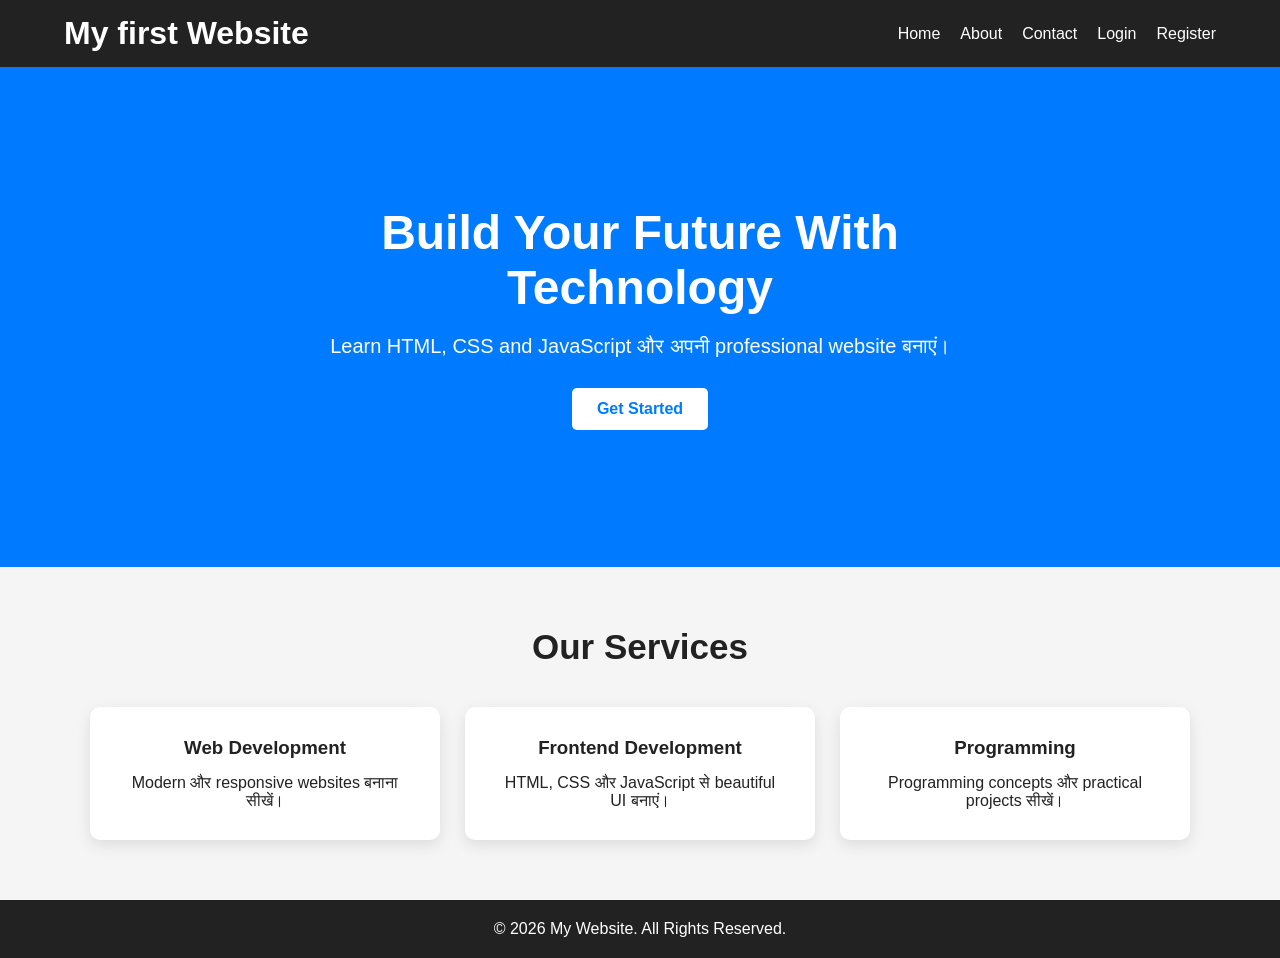
==== index.html @ 9c43d201 "initial commit" ====
<!DOCTYPE html>
<html lang="en">

<head>
    <meta charset="UTF-8">
    <meta name="viewport" content="width=device-width, initial-scale=1.0">

    <title>My Website</title>

    <link rel="stylesheet" href="css/style.css">
</head>

<body>

<header>

    <div class="navbar">

        <h1>My first Website</h1>

        <nav>
            <a href="index.html">Home</a>
            <a href="about.html">About</a>
            <a href="contact.html">Contact</a>
            <a href="login.html">Login</a>
            <a href="register.html">Register</a>
        </nav>

    </div>

</header>


<!-- Hero Section -->

<section class="hero">

    <div class="hero-content">

        <h2>Build Your Future With Technology</h2>

        <p>
            Learn HTML, CSS and JavaScript
            और अपनी professional website बनाएं।
        </p>

        <a href="register.html" class="hero-button">
            Get Started
        </a>

    </div>

</section>


<!-- Services -->

<section class="services">

    <h2>Our Services</h2>

    <div class="cards">

        <div class="card">

            <h3>Web Development</h3>

            <p>
                Modern और responsive websites
                बनाना सीखें।
            </p>

        </div>


        <div class="card">

            <h3>Frontend Development</h3>

            <p>
                HTML, CSS और JavaScript
                से beautiful UI बनाएं।
            </p>

        </div>


        <div class="card">

            <h3>Programming</h3>

            <p>
                Programming concepts और
                practical projects सीखें।
            </p>

        </div>

    </div>

</section>


<footer>

    <p>© 2026 My Website. All Rights Reserved.</p>

</footer>


<script src="js/script.js"></script>

</body>

</html>
---- css/style.css ----
/* =========================
   RESET
========================= */

* {
    margin: 0;
    padding: 0;
    box-sizing: border-box;
}

body {
    font-family: Arial, sans-serif;
    background: #f5f5f5;
    color: #222;
}


/* =========================
   NAVBAR
========================= */

header {
    background: #222;
    padding: 15px 5%;
}

.navbar {
    max-width: 1200px;
    margin: auto;

    display: flex;
    justify-content: space-between;
    align-items: center;
}

.navbar h1 {
    color: white;
}

nav {
    display: flex;
    align-items: center;
    gap: 20px;
}

nav a {
    color: white;
    text-decoration: none;
}

nav a:hover {
    color: #00bcd4;
}


/* =========================
   HOME HERO
========================= */

.hero {
    min-height: 500px;

    display: flex;
    justify-content: center;
    align-items: center;

    text-align: center;

    background: #007bff;
    color: white;

    padding: 40px 20px;
}

.hero-content {
    max-width: 700px;
}

.hero h2 {
    font-size: 48px;
    margin-bottom: 20px;
}

.hero p {
    font-size: 20px;
    margin-bottom: 30px;
}

.hero-button {
    display: inline-block;

    background: white;
    color: #007bff;

    padding: 12px 25px;

    border-radius: 5px;

    text-decoration: none;
    font-weight: bold;
}


/* =========================
   SERVICES
========================= */

.services {
    padding: 60px 5%;
    text-align: center;
}

.services h2 {
    font-size: 35px;
    margin-bottom: 40px;
}

.cards {
    max-width: 1100px;
    margin: auto;

    display: flex;
    gap: 25px;
}

.card {
    flex: 1;

    background: white;

    padding: 30px;

    border-radius: 10px;

    box-shadow: 0 5px 15px rgba(0, 0, 0, 0.1);
}

.card h3 {
    margin-bottom: 15px;
}


/* =========================
   COMMON PAGE
========================= */

.page-container {
    min-height: 70vh;
    padding: 60px 5%;
}

.page-content {
    max-width: 1000px;
    margin: auto;

    text-align: center;
}

.page-content h2 {
    font-size: 40px;
    margin-bottom: 20px;
}

.page-content p {
    font-size: 18px;
    margin-bottom: 15px;
}


/* =========================
   ABOUT
========================= */

.about-cards {
    display: flex;
    gap: 25px;

    margin-top: 40px;
}

.about-card {
    flex: 1;

    background: white;

    padding: 30px;

    border-radius: 10px;

    box-shadow: 0 5px 15px rgba(0, 0, 0, 0.1);
}

.about-card h3 {
    margin-bottom: 15px;
}


/* =========================
   CONTACT
========================= */

.contact-container {
    max-width: 600px;
    margin: auto;

    padding: 60px 20px;

    text-align: center;
}

.contact-form {
    display: flex;
    flex-direction: column;

    gap: 15px;

    margin-top: 30px;
}

.contact-form input,
.contact-form textarea {
    width: 100%;

    padding: 13px;

    border: 1px solid #ccc;

    border-radius: 5px;

    font-size: 16px;
}

.contact-form textarea {
    min-height: 150px;
    resize: vertical;
}


/* =========================
   BUTTON
========================= */

button {
    padding: 12px 20px;

    border: none;

    border-radius: 5px;

    background: #007bff;

    color: white;

    font-size: 16px;

    cursor: pointer;
}

button:hover {
    background: #0056b3;
}


/* =========================
   LOGIN / REGISTER
========================= */

.auth-container {
    min-height: 100vh;

    display: flex;
    justify-content: center;
    align-items: center;

    padding: 20px;
}

.auth-box {
    width: 100%;
    max-width: 400px;

    background: white;

    padding: 35px;

    border-radius: 10px;

    box-shadow: 0 5px 20px rgba(0, 0, 0, 0.1);

    text-align: center;
}

.auth-box h2 {
    font-size: 32px;
    margin-bottom: 10px;
}

.auth-box > p {
    color: #666;
    margin-bottom: 20px;
}

.auth-box form {
    display: flex;
    flex-direction: column;
    gap: 15px;
}

.auth-box input {
    width: 100%;

    padding: 13px;

    border: 1px solid #ccc;

    border-radius: 5px;

    font-size: 16px;
}

.auth-box input:focus {
    outline: none;
    border-color: #007bff;
}

.auth-link {
    margin-top: 20px;
}

.auth-link a {
    color: #007bff;
    text-decoration: none;
}


/* =========================
   DASHBOARD
========================= */

.dashboard-container {
    min-height: 70vh;

    padding: 60px 5%;
}

.dashboard {
    max-width: 1100px;
    margin: auto;

    text-align: center;
}

.dashboard h2 {
    font-size: 40px;
    margin-bottom: 15px;
}

#welcomeMessage {
    font-size: 20px;
    margin-bottom: 40px;
}

.dashboard-cards {
    display: flex;
    gap: 25px;
}

.dashboard-card {
    flex: 1;

    background: white;

    padding: 30px;

    border-radius: 10px;

    box-shadow: 0 5px 15px rgba(0, 0, 0, 0.1);
}

.dashboard-card h3 {
    margin-bottom: 15px;
}

.logout-btn {
    background: #dc3545;
}

.logout-btn:hover {
    background: #b02a37;
}


/* =========================
   FOOTER
========================= */

footer {
    background: #222;

    color: white;

    text-align: center;

    padding: 20px;
}


/* =========================
   MOBILE
========================= */

@media (max-width: 768px) {

    .navbar {
        flex-direction: column;
        gap: 15px;
    }

    nav {
        flex-wrap: wrap;
        justify-content: center;
        gap: 12px;
    }

    .hero h2 {
        font-size: 32px;
    }

    .cards,
    .about-cards,
    .dashboard-cards {
        flex-direction: column;
    }

    .card,
    .about-card,
    .dashboard-card {
        width: 100%;
    }

    .page-content h2,
    .dashboard h2 {
        font-size: 30px;
    }
}
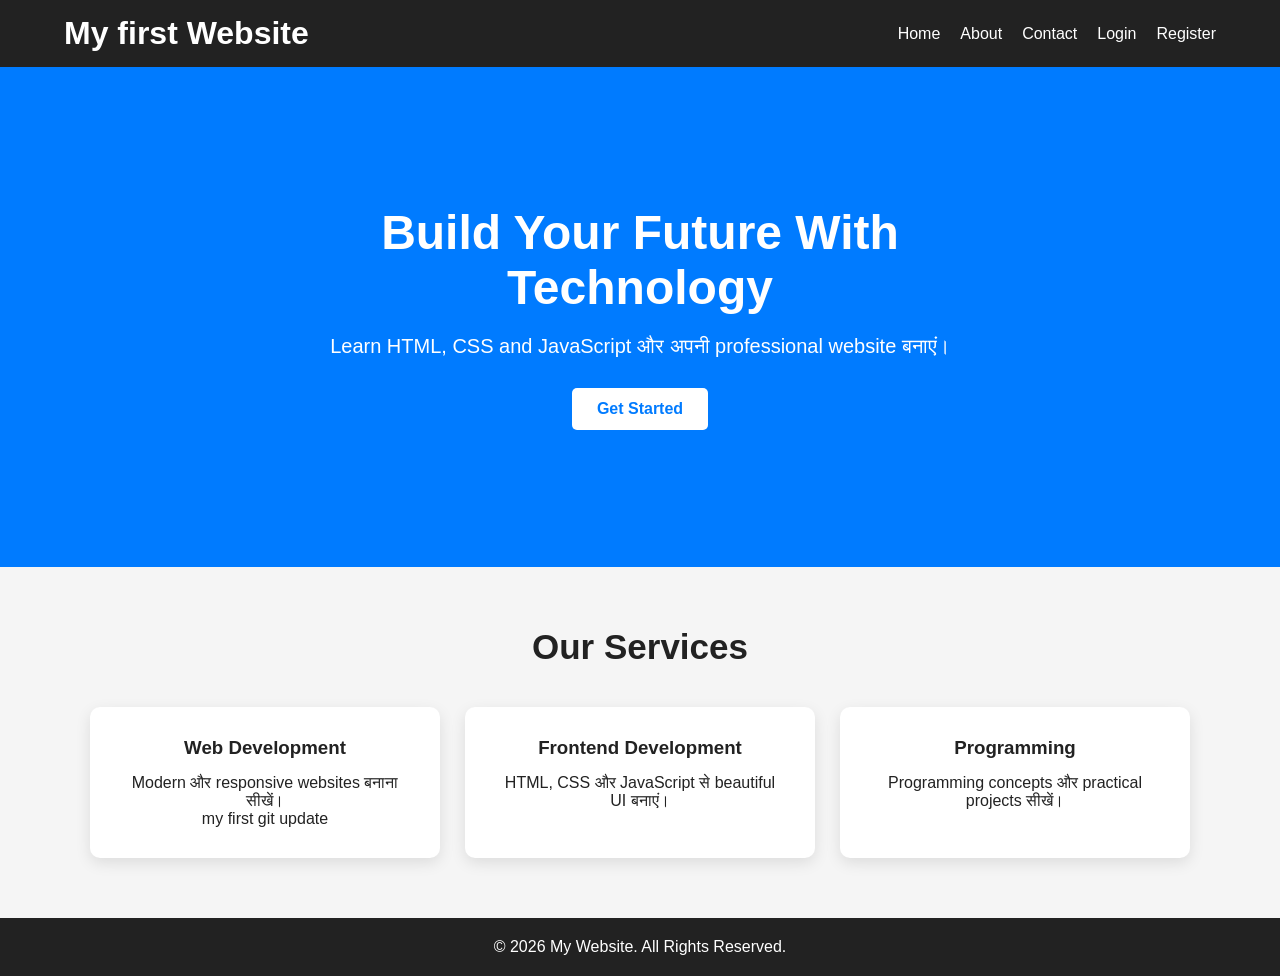
==== commit 617a3890: "update index.html" ====
--- a/index.html
+++ b/index.html
@@ -69,6 +69,9 @@
                 Modern और responsive websites
                 बनाना सीखें।
             </p>
+            <p>
+                my first git update
+            </p>
 
         </div>
 
